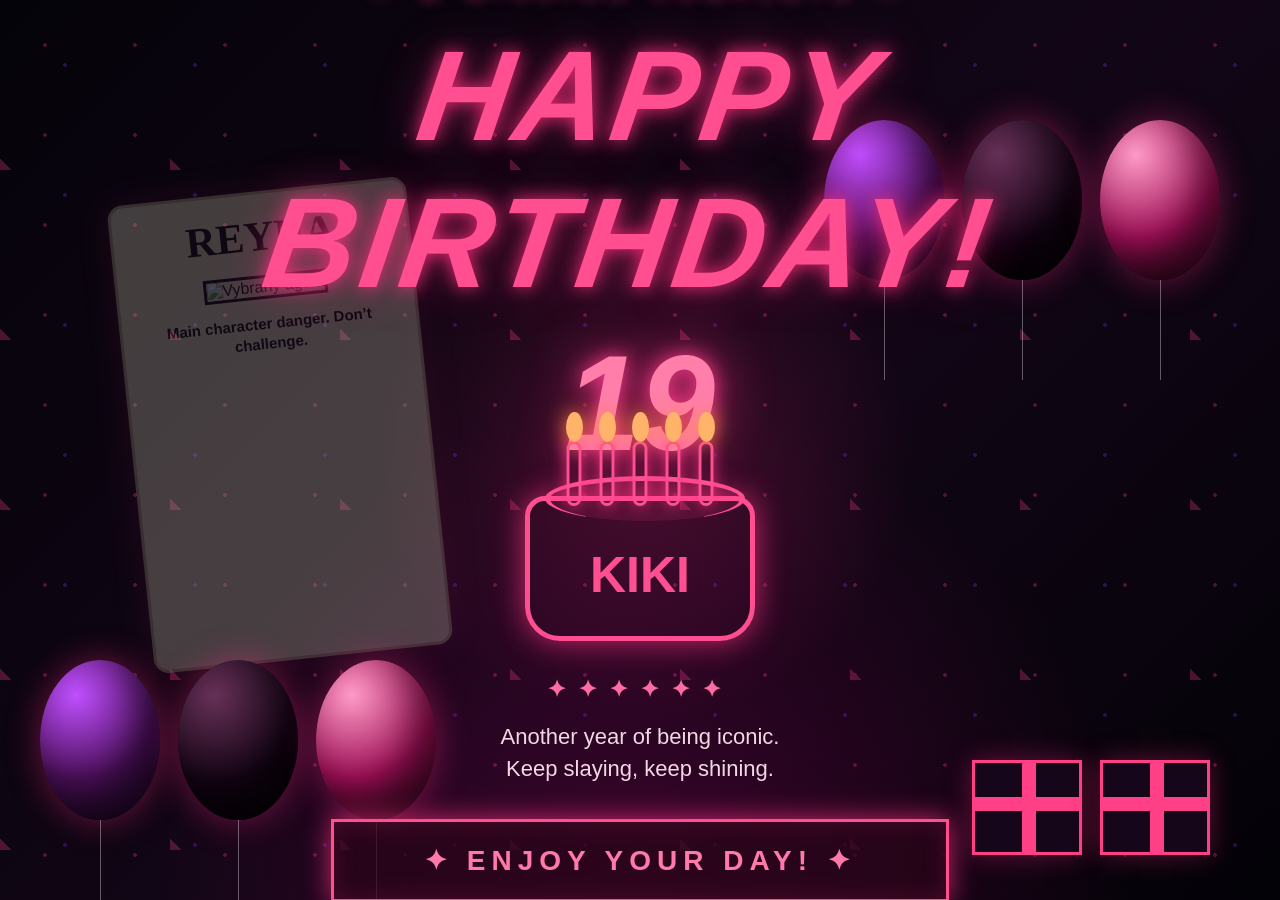
==== reward.html @ ab75a618 "Add files via upload" ====
<!DOCTYPE html>
<html lang="cs">
<head>
  <meta charset="UTF-8" />
  <meta name="viewport" content="width=device-width, initial-scale=1.0" />
  <title>Birthday Reward</title>

  <style>
    * {
      margin: 0;
      padding: 0;
      box-sizing: border-box;
    }

    body {
      height: 100vh;
      overflow: hidden;
      font-family: Arial, sans-serif;
      background:
        radial-gradient(circle at center, rgba(255, 40, 130, 0.22), transparent 35%),
        radial-gradient(circle at bottom, rgba(140, 0, 90, 0.35), transparent 45%),
        linear-gradient(135deg, #05030a, #120616 55%, #030207);
      color: white;
    }

    .reward-page {
      position: relative;
      width: 100%;
      height: 100vh;
      display: flex;
      justify-content: center;
      align-items: center;
      text-align: center;
      overflow: hidden;
      padding: 40px;
    }

    .reward-page::before {
      content: "";
      position: absolute;
      inset: 0;
      background-image:
        radial-gradient(#ff3b8d 2px, transparent 2px),
        radial-gradient(#8d2cff 2px, transparent 2px),
        linear-gradient(45deg, #ff3b8d 0 8px, transparent 8px);
      background-size: 90px 90px, 130px 130px, 170px 170px;
      opacity: .28;
      animation: confetti 14s linear infinite;
    }

    @keyframes confetti {
      from { transform: translateY(-80px); }
      to { transform: translateY(80px); }
    }

    .content {
      position: relative;
      z-index: 5;
      transform: translateY(-10px);
    }

    .top-text {
      color: #ff5f9b;
      letter-spacing: 12px;
      font-size: 20px;
      font-weight: bold;
      margin-bottom: 20px;
      text-shadow: 0 0 15px #ff2d7e;
    }

    h1 {
      font-size: clamp(4rem, 10vw, 10rem);
      color: #ff4f91;
      font-weight: 900;
      font-style: italic;
      letter-spacing: 4px;
      text-shadow:
        0 0 18px rgba(255, 45, 126, .9),
        0 0 50px rgba(255, 45, 126, .45);
      transform: skewX(-8deg);
      margin-bottom: 10px;
    }

    .age {
      font-size: 135px;
      color: #ff7eaa;
      font-weight: 900;
      font-style: italic;
      text-shadow:
        0 0 20px #ff3b8d,
        0 0 55px rgba(255, 60, 130, .8);
      margin-bottom: 15px;
    }

    .cake {
      width: 230px;
      height: 145px;
      margin: 0 auto 35px;
      position: relative;
      border: 5px solid #ff4f91;
      border-radius: 20px 20px 35px 35px;
      box-shadow: 0 0 30px rgba(255, 50, 130, .75);
    }

    .cake::before {
      content: "";
      position: absolute;
      top: -25px;
      left: 15px;
      width: 190px;
      height: 40px;
      border: 5px solid #ff4f91;
      border-bottom: none;
      border-radius: 50%;
      background: rgba(255, 60, 130, .12);
    }

    .logo {
      position: absolute;
      bottom: 32px;
      left: 50%;
      transform: translateX(-50%);
      font-size: 50px;
      color: #ff4f91;
      font-weight: bold;
    }

    .candles {
      position: absolute;
      top: -90px;
      left: 50%;
      transform: translateX(-50%);
      display: flex;
      gap: 18px;
    }

    .candle {
      width: 15px;
      height: 65px;
      border: 3px solid #ff4f91;
      border-radius: 8px;
      position: relative;
      box-shadow: 0 0 15px rgba(255, 50, 130, .8);
      top: 30px;
      
    }

    .candle::before {
      content: "";
      position: absolute;
      top: -32px;
      left: 50%;
      width: 17px;
      height: 30px;
      transform: translateX(-50%);
      background: #ffb36b;
      border-radius: 50% 50% 50% 50%;
      box-shadow: 0 0 20px #ff8b3d;
      animation: flame .8s infinite alternate;
    }

    @keyframes flame {
      from { transform: translateX(-50%) scale(1); }
      to { transform: translateX(-50%) scale(1.15); }
    }

    .level {
      color: #ff6ca5;
      letter-spacing: 12px;
      font-size: 23px;
      font-weight: bold;
      margin-bottom: 18px;
    }

    .message {
      font-size: 22px;
      line-height: 1.45;
      color: #f2d8e5;
      margin-bottom: 35px;
    }

    .enjoy {
      padding: 22px 90px;
      border: 3px solid #ff4f91;
      background: rgba(40, 5, 25, .75);
      color: #ff7aaa;
      font-size: 28px;
      font-weight: bold;
      letter-spacing: 6px;
      box-shadow:
        0 0 25px rgba(255, 50, 130, .75),
        inset 0 0 25px rgba(255, 50, 130, .15);
    }

    .agent-card {
      position: absolute;
      left: 130px;
      top: 190px;
      width: 300px;
      height: 470px;
      padding: 18px;
      background: #e8ddc9;
      color: #241426;
      border-radius: 15px;
      border: 3px solid #b9a78f;
      transform: rotate(-6deg);
      opacity: .38;
      filter: brightness(.7);
      box-shadow: 0 0 35px rgba(255, 50, 130, .35);
      z-index: 2;
    }

    .agent-card h2 {
      font-family: Georgia, serif;
      font-size: 42px;
      margin-bottom: 15px;
    }

    .agent-card img {
      width: 100%;
      height: 310px;
      object-fit: cover;
      border: 3px solid #241426;
    }

    .agent-card p {
      margin-top: 15px;
      font-size: 15px;
      line-height: 1.3;
      font-weight: bold;
    }

    .balloons {
      position: absolute;
      display: flex;
      gap: 18px;
      z-index: 3;
    }

    .balloons.left {
      left: 40px;
      bottom: 80px;
    }

    .balloons.right {
      right: 60px;
      top: 120px;
    }

    .balloon {
      width: 120px;
      height: 160px;
      border-radius: 50%;
      background: radial-gradient(circle at 30% 22%, #ff9ac6, #9c0f55 55%, #12030d);
      position: relative;
      box-shadow:
        inset -20px -25px 35px rgba(0,0,0,.45),
        0 0 35px rgba(255, 40, 130, .4);
    }

    .balloon.dark {
      background: radial-gradient(circle at 30% 22%, #663057, #120313 58%, #000);
    }

    .balloon.purple {
      background: radial-gradient(circle at 30% 22%, #bf4fff, #4b0f58 55%, #100313);
    }

    .balloon::after {
      content: "";
      position: absolute;
      bottom: -100px;
      left: 50%;
      width: 1px;
      height: 100px;
      background: rgba(255,255,255,.35);
    }

    .gifts {
      position: absolute;
      right: 70px;
      bottom: 45px;
      display: flex;
      gap: 18px;
      z-index: 3;
    }

    .gift {
      width: 110px;
      height: 95px;
      background: #150719;
      border: 3px solid #ff3f86;
      box-shadow: 0 0 25px rgba(255, 40, 130, .35);
      position: relative;
    }

    .gift::before {
      content: "";
      position: absolute;
      left: 45%;
      top: 0;
      width: 14px;
      height: 100%;
      background: #ff3f86;
    }

    .gift::after {
      content: "";
      position: absolute;
      top: 38%;
      left: 0;
      width: 100%;
      height: 14px;
      background: #ff3f86;
    }

    @media (max-width: 1000px) {
      .agent-card,
      .balloons,
      .gifts {
        display: none;
      }

      .enjoy {
        padding: 18px 35px;
        font-size: 20px;
      }

      .age {
      font-size: 160px;
      font-weight: 900;
      color: #ff6ea8;
      margin: 10px 0 25px;
      text-shadow:
        0 0 20px #ff3b8d,
        0 0 60px rgba(255, 60, 130, 0.9),
        0 0 120px rgba(255, 60, 130, 0.6);
      position: relative;
      z-index: 5;
      top: -70px;

}
    }
  </style>
</head>

<body>

  <main class="reward-page">

    <div class="agent-card">
      <h2 id="agentName">REYNA</h2>
      <img id="agentImg" src="img/reyna.png" alt="Vybraný agent">
      <p id="agentText">Main character danger. Don’t challenge.</p>
    </div>

    <div class="balloons left">
      <div class="balloon purple"></div>
      <div class="balloon dark"></div>
      <div class="balloon"></div>
    </div>

    <div class="balloons right">
      <div class="balloon purple"></div>
      <div class="balloon dark"></div>
      <div class="balloon"></div>
    </div>

    <div class="gifts">
      <div class="gift"></div>
      <div class="gift"></div>
    </div>

    <section class="content">
      <div class="top-text">— ♛ MISSION COMPLETE —</div>

      <h1>HAPPY BIRTHDAY!</h1>

      <div class="age">19</div>

      <div class="cake">
        <div class="candles">
          <div class="candle"></div>
          <div class="candle"></div>
          <div class="candle"></div>
          <div class="candle"></div>
          <div class="candle"></div>
        </div>
        <div class="logo">KIKI</div>
      </div>

      <div class="level">✦✦✦✦✦✦</div>

      <div class="message">
        Another year of being iconic.<br>
        Keep slaying, keep shining.
      </div>

      <button class="enjoy" onclick="goHome()">✦ ENJOY YOUR DAY! ✦</button>
    </section>

  </main>

  <script>
    const agents = {
      MIKS: {
        img: "img/miks.png",
        text: "Set the tempo. They follow my beat."
      },
      CLOVE: {
        img: "img/clove.png",
        text: "Back again. Still causing trouble."
      },
      SAGE: {
        img: "img/sage.png",
        text: "Support queen a calm energy."
      },
      REYNA: {
        img: "img/reyna.png",
        text: "Main character danger. Don’t challenge."
      }
    };

    const selectedAgent = localStorage.getItem("selectedAgent") || "REYNA";
    const agent = agents[selectedAgent] || agents.REYNA;

    document.getElementById("agentName").textContent = selectedAgent;
    document.getElementById("agentImg").src = agent.img;
    document.getElementById("agentText").textContent = agent.text;

    function goHome() {
      window.location.href = "index.html";
    }
  </script>

</body>
</html>
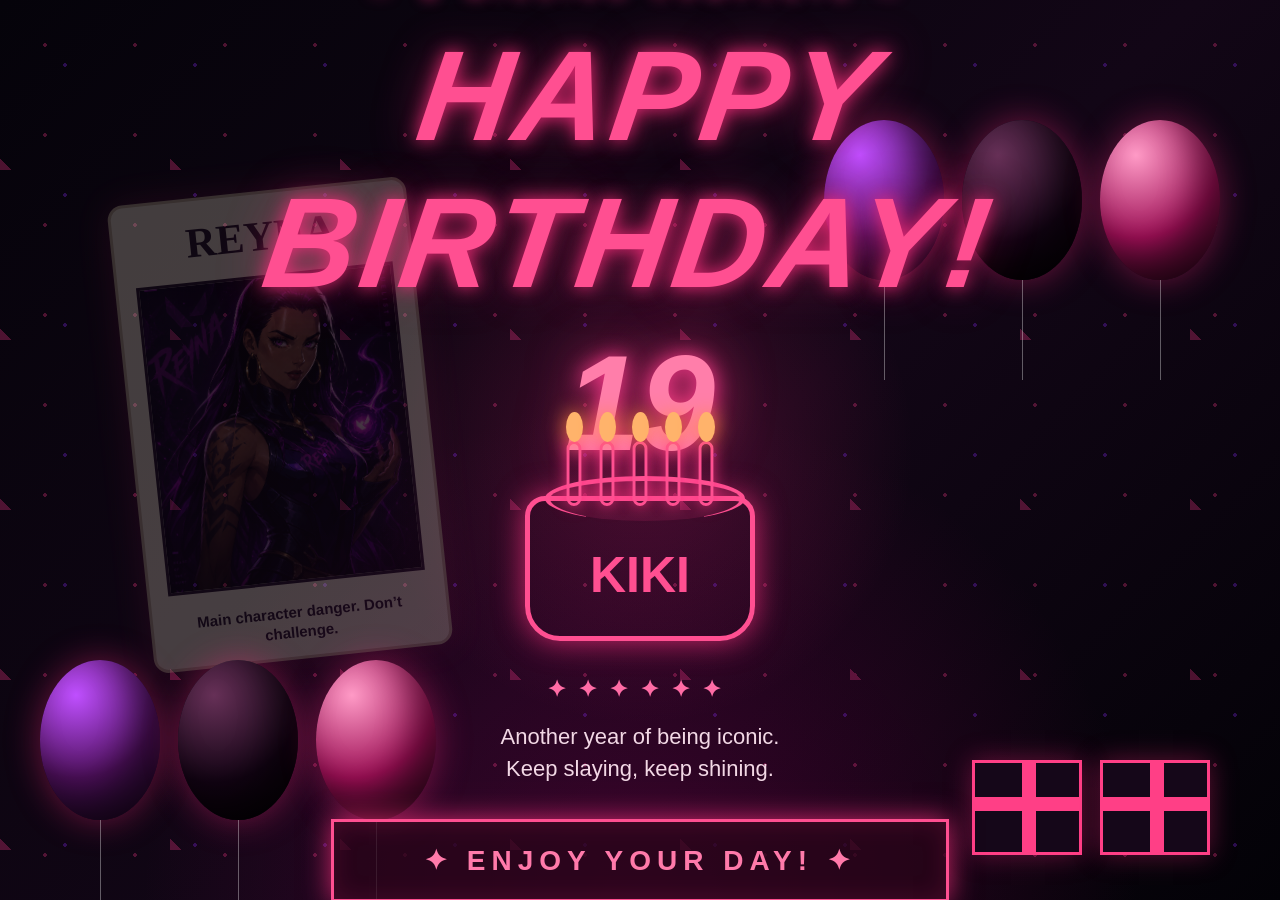
==== commit fc6cd48c: "Reformat reward.html with updated content" ====
--- a/reward.html
+++ b/reward.html
@@ -404,19 +404,19 @@
   <script>
     const agents = {
       MIKS: {
-        img: "img/miks.png",
+        img: "img/Miks.png",
         text: "Set the tempo. They follow my beat."
       },
       CLOVE: {
-        img: "img/clove.png",
+        img: "img/Clove.png",
         text: "Back again. Still causing trouble."
       },
       SAGE: {
-        img: "img/sage.png",
+        img: "img/Sage.png",
         text: "Support queen a calm energy."
       },
       REYNA: {
-        img: "img/reyna.png",
+        img: "img/Reyna.png",
         text: "Main character danger. Don’t challenge."
       }
     };
@@ -434,4 +434,4 @@
   </script>
 
 </body>
-</html>+</html>
